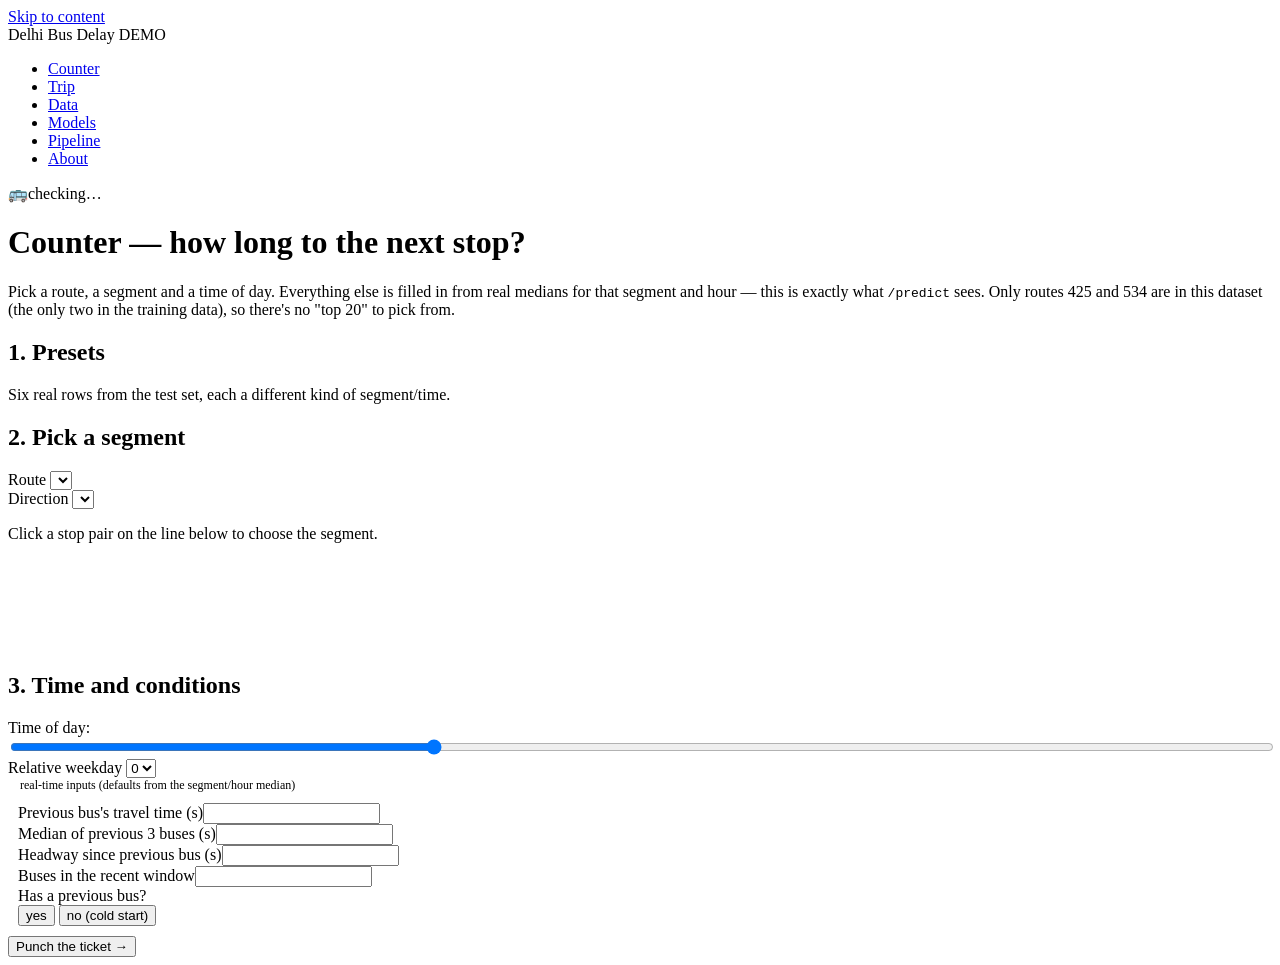
==== src/api/static/index.html @ 14b24574 "feat(ui): add demo website pages, design system CSS and client-side JS" ====
<!doctype html>
<html lang="en">
<head>
<meta charset="utf-8">
<meta name="viewport" content="width=device-width, initial-scale=1">
<title>Counter — Delhi Bus Delay</title>
<link rel="stylesheet" href="/static/css/style.css">
</head>
<body>
<a class="skip-link" href="#main">Skip to content</a>

<svg width="0" height="0" style="position:absolute">
  <filter id="paperGrain">
    <feTurbulence type="fractalNoise" baseFrequency="0.9" numOctaves="2" result="noise" seed="7"/>
    <feColorMatrix in="noise" type="matrix" values="0 0 0 0 0  0 0 0 0 0  0 0 0 0 0  0 0 0 0.02 0"/>
    <feComposite operator="over" in2="SourceGraphic"/>
  </filter>
</svg>

<header class="site-header">
  <div class="site-title">Delhi Bus Delay <span class="tag">DEMO</span></div>
  <nav aria-label="Pipeline stations">
    <ul class="route-nav">
      <li><a href="/"><span class="dot"></span>Counter</a></li>
      <li><a href="/trip"><span class="dot"></span>Trip</a></li>
      <li><a href="/data"><span class="dot"></span>Data</a></li>
      <li><a href="/models"><span class="dot"></span>Models</a></li>
      <li><a href="/pipeline"><span class="dot"></span>Pipeline</a></li>
      <li><a href="/about"><span class="dot"></span>About</a></li>
    </ul>
  </nav>
  <div id="status-chip" class="status-chip waking" role="status" aria-live="polite">
    <span class="dot"></span><span class="bus">🚌</span><span class="chip-label">checking…</span>
  </div>
</header>

<main id="main">
  <h1>Counter — how long to the next stop?</h1>
  <p class="muted">Pick a route, a segment and a time of day. Everything else is filled in from real medians for that segment and hour — this is exactly what <code>/predict</code> sees. Only routes 425 and 534 are in this dataset (the only two in the training data), so there's no "top 20" to pick from.</p>

  <div class="panel">
    <h2>1. Presets</h2>
    <p class="chart-caption">Six real rows from the test set, each a different kind of segment/time.</p>
    <div class="toggle-group" id="preset-buttons" role="group" aria-label="Presets"></div>
  </div>

  <div class="grid-2">
    <div class="panel">
      <h2>2. Pick a segment</h2>
      <div class="field">
        <label for="route-select">Route</label>
        <select id="route-select"></select>
      </div>
      <div class="field">
        <label for="direction-select">Direction</label>
        <select id="direction-select"></select>
      </div>
      <p class="chart-caption">Click a stop pair on the line below to choose the segment.</p>
      <div class="route-line-wrap">
        <svg id="route-line-svg" class="route-line" width="100%" height="90" role="img" aria-label="Route line, click a segment"></svg>
      </div>
      <p id="segment-readout" class="num muted"></p>
    </div>

    <div class="panel">
      <h2>3. Time and conditions</h2>
      <div class="field">
        <label for="minute-slider">Time of day: <span id="minute-readout" class="num"></span></label>
        <input type="range" id="minute-slider" min="0" max="1439" value="480" step="5" style="width:100%">
      </div>
      <div class="field">
        <label for="weekday-select">Relative weekday</label>
        <select id="weekday-select">
          <option value="0">0</option><option value="1">1</option><option value="2">2</option>
          <option value="3">3</option><option value="4">4</option><option value="5">5</option><option value="6">6</option>
        </select>
      </div>
      <fieldset style="border: var(--rule); padding: 10px; margin: 0;">
        <legend class="num" style="font-size:0.75rem;">real-time inputs (defaults from the segment/hour median)</legend>
        <div class="field"><label for="prev-bus-tt">Previous bus's travel time (s)</label><input type="number" id="prev-bus-tt" step="1"></div>
        <div class="field"><label for="prev3-median-tt">Median of previous 3 buses (s)</label><input type="number" id="prev3-median-tt" step="1"></div>
        <div class="field"><label for="headway">Headway since previous bus (s)</label><input type="number" id="headway" step="1"></div>
        <div class="field"><label for="n-buses-recent">Buses in the recent window</label><input type="number" id="n-buses-recent" step="1"></div>
        <div class="field">
          <label for="has-prev-bus">Has a previous bus?</label>
          <div class="toggle-group" id="has-prev-bus-toggle" role="group" aria-label="Has previous bus">
            <button type="button" data-val="1" aria-pressed="true">yes</button>
            <button type="button" data-val="0" aria-pressed="false">no (cold start)</button>
          </div>
        </div>
      </fieldset>
    </div>
  </div>

  <div class="panel">
    <button id="predict-btn" type="button">Punch the ticket →</button>
    <span id="predict-error" class="error-banner" style="display:none" role="alert"></span>
  </div>

  <div id="result-area" class="grid-2" style="display:none">
    <div>
      <div class="ticket" id="ticket" aria-live="polite">
        <div class="hole"></div>
        <div class="serial">SERIAL <span id="ticket-serial"></span></div>
        <div style="margin-top:10px;">ADMIT ONE SEGMENT</div>
        <div class="big-number"><span id="ticket-seconds">—</span><span class="unit"> s</span></div>
        <div id="ticket-stamp" class="stamp" style="display:none">ON TIME</div>
        <div class="num" style="margin-top:14px; font-size:0.78rem;" id="ticket-meta"></div>
      </div>
    </div>
    <div>
      <div class="panel">
        <h3>The ruler</h3>
        <div class="ruler">
          <div class="ruler-track" id="ruler-track"></div>
        </div>
        <p class="ruler-note" id="ruler-note"></p>
      </div>
      <details class="data-table-toggle">
        <summary>request and response JSON</summary>
        <pre id="req-res-json" class="num" style="white-space:pre-wrap; font-size:0.72rem;"></pre>
      </details>
    </div>
  </div>
</main>

<footer class="site-footer" id="site-footer"></footer>

<script src="/static/js/app.js"></script>
<script src="/static/js/time_features.js"></script>
<script src="/static/js/counter.js"></script>
</body>
</html>
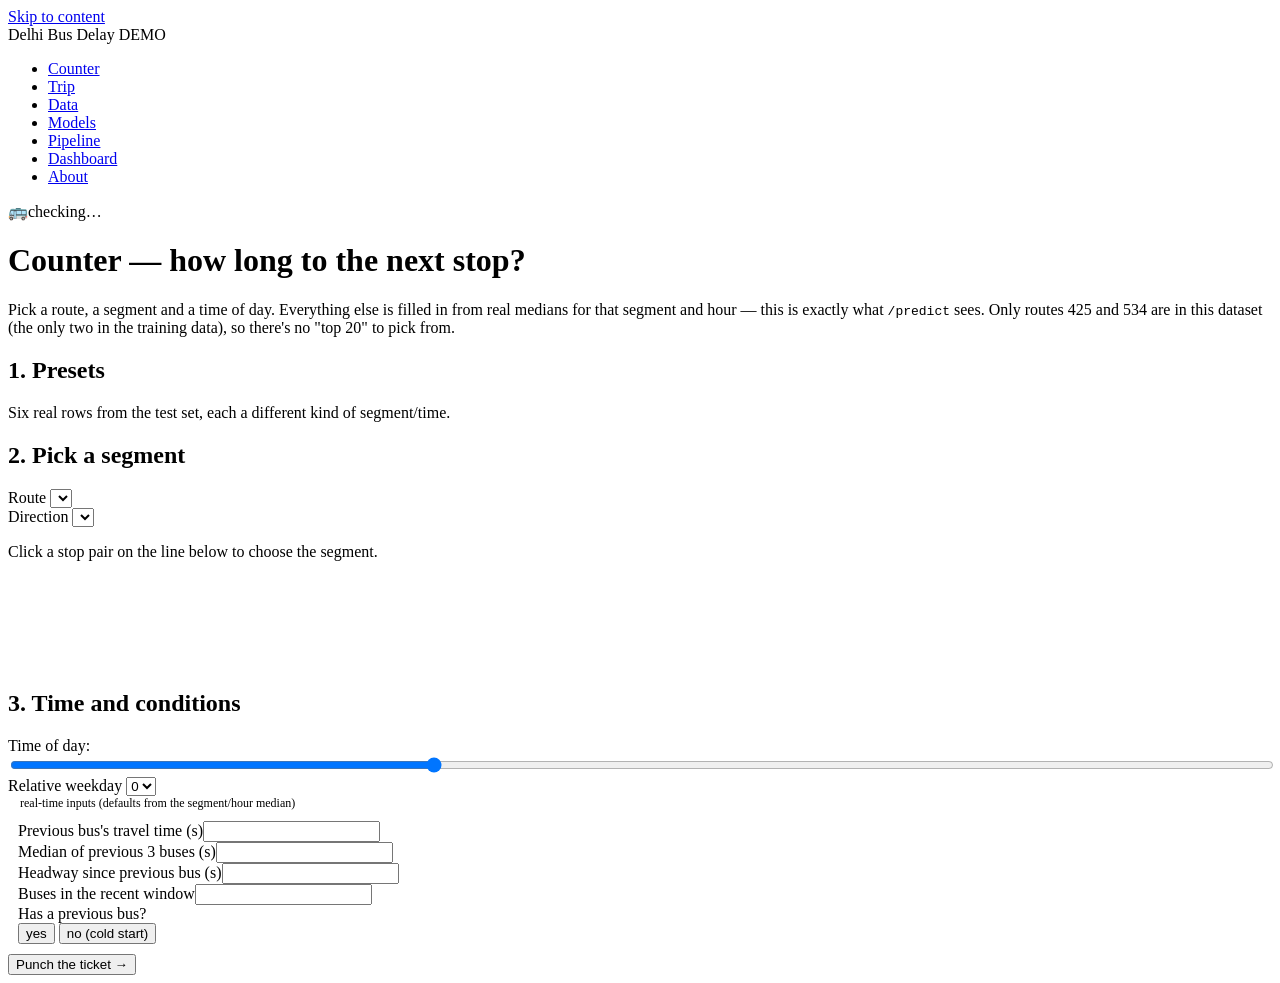
==== commit 4c49e062: "Build a pipeline dashboard from committed release evidence" ====
--- a/src/api/static/index.html
+++ b/src/api/static/index.html
@@ -26,6 +26,7 @@
       <li><a href="/data"><span class="dot"></span>Data</a></li>
       <li><a href="/models"><span class="dot"></span>Models</a></li>
       <li><a href="/pipeline"><span class="dot"></span>Pipeline</a></li>
+      <li><a href="/static/dashboard.html"><span class="dot"></span>Dashboard</a></li>
       <li><a href="/about"><span class="dot"></span>About</a></li>
     </ul>
   </nav>
